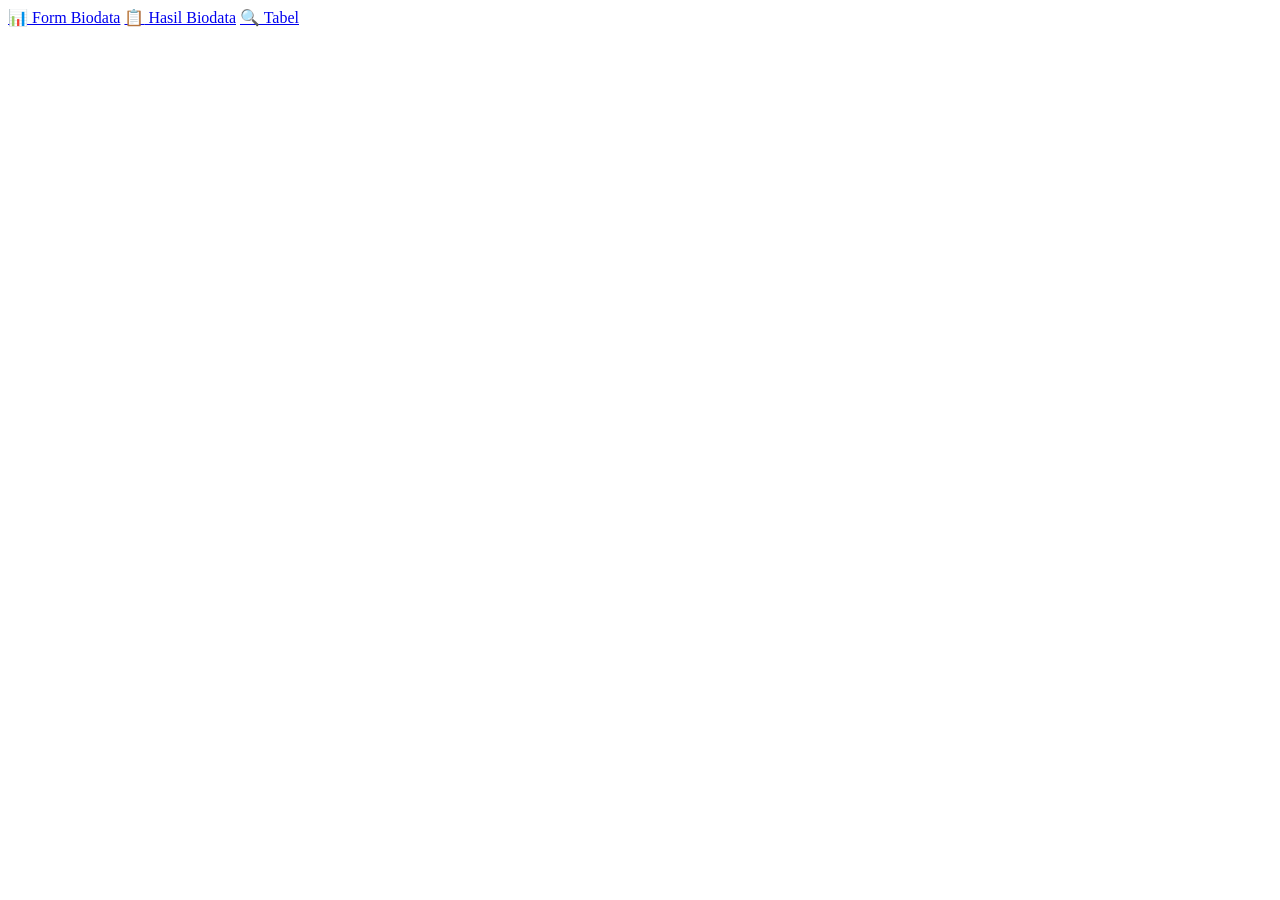
==== index.html @ 325c05b8 "aaa" ====
<!DOCTYPE html>
<html lang="en">
<head>
    <meta charset="UTF-8">
    <meta name="viewport" content="width=device-width, initial-scale=1.0">
    <title>Document</title>
</head>
<body>
<div class="container">
</div>

<!-- Daftar Tombol Menu -->
<div class="menu-list">
    <!-- Ganti tanda # dengan link file html atau link tujuan Bapak -->
    <a href="form_biodata.html" class="menu-item"><span>📊</span> Form Biodata</a>
    <a href="hasil_biodata.html" class="menu-item"><span>📋</span> Hasil Biodata</a>
    <a href="tabel.html" class="menu-item"><span>🔍</span> Tabel</a>
</div>
</body>
</html>
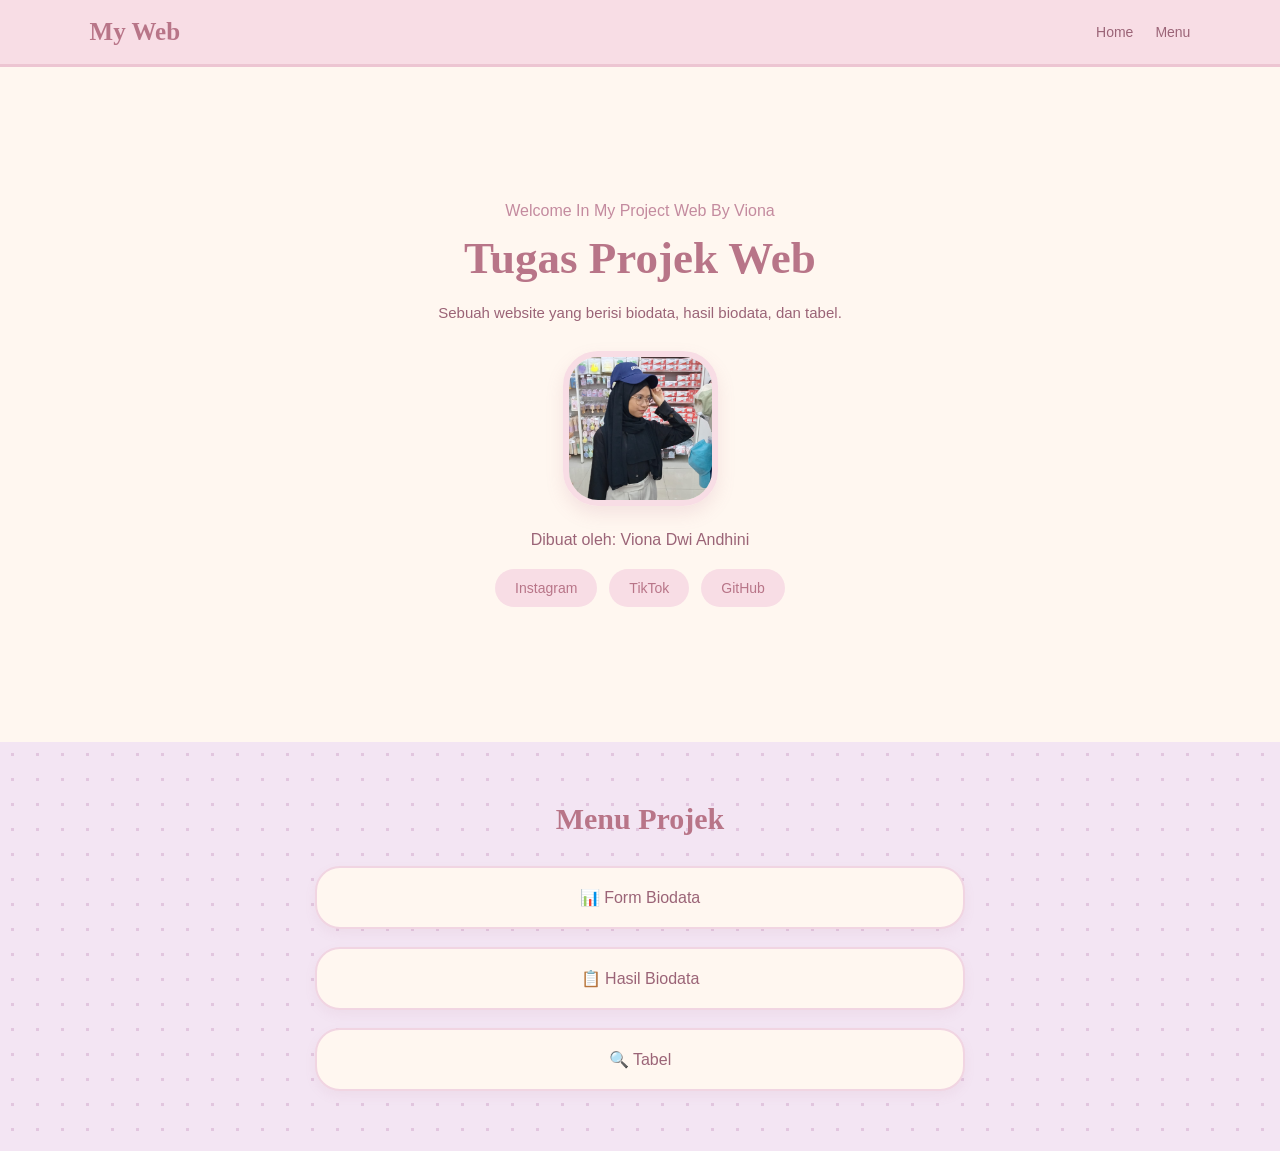
==== commit cfd6fb6a: "abc" ====
--- a/index.html
+++ b/index.html
@@ -3,18 +3,86 @@
 <head>
     <meta charset="UTF-8">
     <meta name="viewport" content="width=device-width, initial-scale=1.0">
-    <title>Document</title>
+    <title>Tugas Projek Web</title>
+
+    <!-- Menghubungkan dengan CSS -->
+    <link rel="stylesheet" href="style.css">
 </head>
+
 <body>
-<div class="container">
-</div>
 
-<!-- Daftar Tombol Menu -->
-<div class="menu-list">
-    <!-- Ganti tanda # dengan link file html atau link tujuan Bapak -->
-    <a href="form_biodata.html" class="menu-item"><span>📊</span> Form Biodata</a>
-    <a href="hasil_biodata.html" class="menu-item"><span>📋</span> Hasil Biodata</a>
-    <a href="tabel.html" class="menu-item"><span>🔍</span> Tabel</a>
-</div>
+    <!-- Header / Navigasi -->
+    <header>
+        <div class="logo">My Web</div>
+
+        <nav>
+            <a href="#home">Home</a>
+            <a href="#menu">Menu</a>
+        </nav>
+    </header>
+
+
+    <main>
+
+        <!-- Halaman Utama -->
+        <section class="home" id="home">
+
+            <div class="home-content">
+
+                <p>Welcome In My Project Web By Viona</p>
+
+                <h1>Tugas Projek Web</h1>
+
+                <p>
+                    Sebuah website yang berisi biodata,
+                    hasil biodata, dan tabel.
+                </p>
+
+                <!-- Foto Profil -->
+                <div class="home-image">
+                    <img src="fotoprofil.jpeg" alt="Foto Profil">
+                </div>
+
+                <footer>
+    <p>Dibuat oleh: Viona Dwi Andhini</p>
+</footer>
+
+                <!-- Sosial Media -->
+                <div class="social">
+                    <a href="https://www.instagram.com/yourv_or__/?utm_source=ig_web_button_share_sheet">Instagram</a>
+                    <a href="https://www.tiktok.com/@yourvl0?is_from_webapp=1&sender_device=pc">TikTok</a>
+                    <a href="https://github.com/VionaDwiAndhini/10rpl3-web-35.git">GitHub</a>
+                </div>
+
+            </div>
+
+        </section>
+
+
+        <!-- Menu Projek -->
+        <section class="menu" id="menu">
+
+            <h2>Menu Projek</h2>
+
+            <div class="menu-list">
+
+                <a href="form_biodata.html" class="menu-item">
+                    📊 Form Biodata
+                </a>
+
+                <a href="hasil_biodata.html" class="menu-item">
+                    📋 Hasil Biodata
+                </a>
+
+                <a href="table.html" class="menu-item">
+                    🔍 Tabel
+                </a>
+
+            </div>
+
+        </section>
+
+    </main>
+
 </body>
 </html>
--- a/style.css
+++ b/style.css
@@ -0,0 +1,229 @@
+/* ===== BASIC ===== */
+
+* {
+    margin: 0;
+    padding: 0;
+    box-sizing: border-box;
+}
+
+body {
+    font-family: 'Poppins', sans-serif;
+    background: #fff7f0;
+    color: #9b6477;
+}
+
+.logo,
+.home-content h1,
+.menu h2 {
+    font-family: 'Playfair Display', serif;
+}
+
+
+/* ===== HEADER ===== */
+
+header {
+    padding: 18px 7%;
+    display: flex;
+    justify-content: space-between;
+    align-items: center;
+    background: #f8dde5;
+    border-bottom: 3px solid #edc5d2;
+}
+
+.logo {
+    font-size: 25px;
+    color: #b87588;
+    font-weight: bold;
+}
+
+nav {
+    display: flex;
+    gap: 22px;
+}
+
+nav a {
+    text-decoration: none;
+    color: #9b6477;
+    font-size: 14px;
+    transition: 0.3s;
+}
+
+nav a:hover {
+    color: #d28ca5;
+}
+
+
+/* ===== HOME ===== */
+
+.home {
+    min-height: 75vh;
+    display: flex;
+    justify-content: center;
+    align-items: center;
+    text-align: center;
+    padding: 50px 20px;
+    background: #fff7f0;
+}
+
+.home-content {
+    max-width: 650px;
+}
+
+.home-content > p:first-child {
+    color: #c48b9f;
+    font-size: 16px;
+    margin-bottom: 12px;
+}
+
+.home-content h1 {
+    font-size: 45px;
+    color: #b87588;
+    margin-bottom: 15px;
+}
+
+.home-content > p:nth-child(3) {
+    font-size: 15px;
+    line-height: 1.8;
+    color: #9b6477;
+}
+
+
+/* ===== PROFILE PHOTO ===== */
+
+.home-image {
+    margin: 25px 0;
+}
+
+.home-image img {
+    width: 155px;
+    height: 155px;
+    object-fit: cover;
+    border-radius: 35px;
+    border: 6px solid #f8dde5;
+    box-shadow: 0 8px 18px rgba(184, 117, 136, 0.15);
+    display: block;
+    margin: auto;
+}
+
+
+/* ===== SOCIAL MEDIA ===== */
+
+.social {
+    display: flex;
+    justify-content: center;
+    gap: 12px;
+    margin-top: 20px;
+}
+
+.social a {
+    text-decoration: none;
+    color: #b87588;
+    background: #f8dde5;
+    padding: 11px 20px;
+    border-radius: 30px;
+    font-size: 14px;
+    transition: 0.3s;
+}
+
+.social a:hover {
+    background: #d8bfdc;
+    transform: translateY(-3px);
+}
+
+
+/* ===== PROJECTS ===== */
+
+.menu {
+    padding: 60px 20px;
+    text-align: center;
+    background-color: #f3e5f3;
+    background-image: radial-gradient(
+        #e2c6df 1.5px,
+        transparent 1.5px
+    );
+    background-size: 25px 25px;
+}
+
+.menu h2 {
+    font-size: 30px;
+    color: #b87588;
+    margin-bottom: 30px;
+}
+
+.menu-list {
+    max-width: 650px;
+    margin: auto;
+    display: flex;
+    flex-direction: column;
+    gap: 18px;
+}
+
+.menu-item {
+    text-decoration: none;
+    color: #9b6477;
+    background: #fff7f0;
+    padding: 20px;
+    border: 2px solid #f1d5e2;
+    border-radius: 25px;
+    font-size: 16px;
+    box-shadow: 0 5px 12px rgba(184, 117, 136, 0.08);
+    transition: 0.3s;
+}
+
+.menu-item:hover {
+    transform: translateY(-5px);
+    background: #fce9f0;
+    box-shadow: 0 8px 18px rgba(184, 117, 136, 0.15);
+}
+
+
+/* ===== MOBILE ===== */
+
+@media (max-width: 600px) {
+
+    header {
+        padding: 18px 5%;
+        flex-wrap: wrap;
+        gap: 12px;
+    }
+
+    .logo {
+        font-size: 21px;
+    }
+
+    nav {
+        gap: 13px;
+        flex-wrap: wrap;
+    }
+
+    nav a {
+        font-size: 12px;
+    }
+
+    .home {
+        min-height: 65vh;
+        padding: 35px 15px;
+    }
+
+    .home-content h1 {
+        font-size: 32px;
+    }
+
+    .home-image img {
+        width: 130px;
+        height: 130px;
+    }
+
+    .social {
+        flex-wrap: wrap;
+    }
+
+    .menu h2 {
+        font-size: 25px;
+    }
+
+    .menu-item {
+        padding: 16px;
+        font-size: 14px;
+    }
+}
